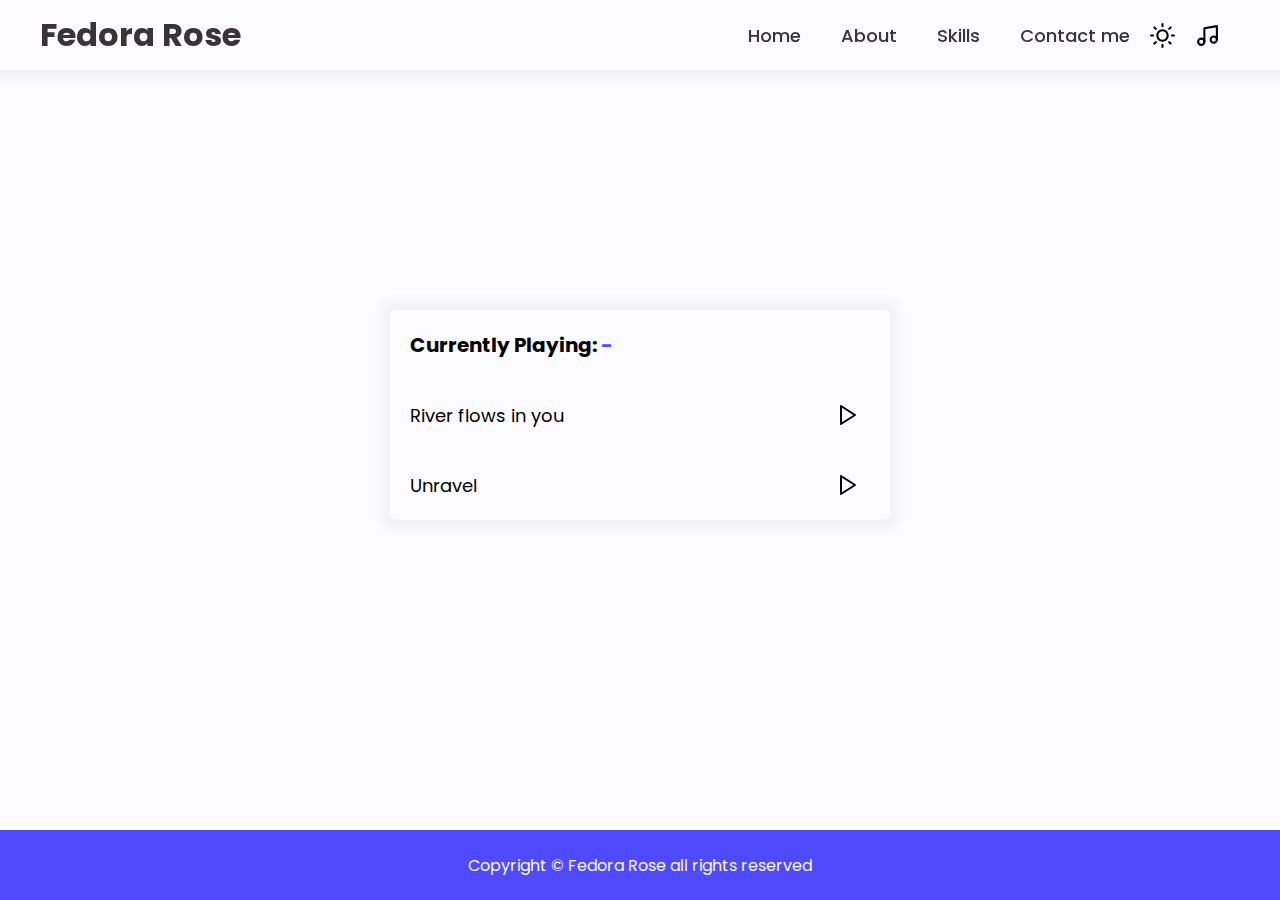
==== music.html @ decb3b83 "Add files via upload" ====
<!DOCTYPE html>
<html lang="en">
<head>
    <meta charset="UTF-8">
    <meta http-equiv="X-UA-Compatible" content="IE=edge">
    <meta name="viewport" content="width=device-width, initial-scale=1.0">
    <link rel="stylesheet" href="styles.css">
    

    <title>Fedora Rose</title>
</head>
<body>
    <div class="navbar">
        <h1>Fedora Rose</h1>
        <div>
            <li><a href="index.html#welcome-section">Home</a></li>
            <li><a href="index.html#about-section">About</a></li>
            <li><a href="index.html#skill-section">Skills</a></li>
            <li><a href="index.html#footer">Contact me</a></li>
            <img src="assets/sun.svg" width="25px">
            <img src="assets/music.svg" width="25px" style="margin-left: 20px;">
        </div>
        
    </div>
<div class="music-section">
    <div class="music-wrapper">
        <h1>Currently Playing: <span id="current_song">-</span></h1>
        <ul>
            <li onclick="play_music('river_flows_in_you')">
                <p>River flows in you</p>
                <img src="assets/play.svg" style="margin-right: 50px;">
            </li>
                <li onclick="play_music('unravel')">
                <p>Unravel</p>
                <img src="assets/play.svg" style="margin-right: 50px;">
            </li>
        </ul>
    </div>
</div>

    <div class="footer" id="footer" style="bottom: 0px;">
        <p>Copyright © Fedora Rose all rights reserved</p>
    </div>
    <script src="music.js"></script>
</body>
</html>
---- styles.css ----
@import url('https://fonts.googleapis.com/css2?family=Poppins:wght@400;500;600&display=swap');
* {
    margin: 0;
    padding: 0;
}
body {
    background: #fcfbff;
}
html {
    scroll-behavior: smooth;
}
.navbar {
    background-color: #fcfbff;
    width: 100%;
    height: 70px;
    box-shadow: 0px 0px 10px 10px #f3f2f6;
    display: flex;
    align-items: center;
    justify-content: space-between;
    position: fixed;
    z-index: 100;
}
.navbar h1 {
    color: #393436;
    margin: 40px;
    font-family: 'Poppins', sans-serif;
}
.navbar div {
    display: flex;
    align-items: top;
    list-style-type: none;
    font-family: 'Poppins', sans-serif;
    margin-right: 60px;
}
.navbar div li {
    margin: 20px;
    font-size: 18px;
    cursor: pointer;
}


.welcome-section {
    width: 100%;
    height: 100vh;
    display: flex;
    align-items: center;
    background: url(assets/bg.png) no-repeat right;
    justify-content: space-between;
}
.welcome-section .content {
    margin-left: 40px;
}
.welcome-section .content h1 {
    font-family: 'Poppins', sans-serif;
    font-size: 60px;
    font-weight: 600;
}
.welcome-section .content h2 {
    font-family: 'Poppins', sans-serif;
    opacity: 60%;
}


.welcome-section .content p {
    font-family: 'Poppins', sans-serif;
    color: #929098;
    font-size: 18px;
}
button {
    font-size: 18px;
    background-color: #504aff;
    border: none;
    color: #fcfbff;
    padding: 10px 20px;
    margin-top: 20px;
    border-radius: 6px;
    cursor: pointer;
    transition: box-shadow 0.2s;
}
button:hover {
    box-shadow: 0px 0px 20px 0px #504aff;
    transition: box-shadow 0.2s;
}




.about {
    background: #fcfbff;
    width: 100%;
}
.about h1 {
    font-family: 'Poppins', sans-serif;
    font-size: 40px;
    padding-top: 70px;
    text-align: center;
}
.about h2 {
    font-family: 'Poppins', sans-serif;
    text-align: center;
    font-size: 20px;
    color: #929098;
}

.about .content {
    width: 100%;
    display: flex;
    justify-content: space-evenly;
}
.about .content .pf {
    background: url('assets/pf.jpg') no-repeat center;
    height: 300px;
    width: 400px;
    background-size: cover;
    border-radius: 6px;
    margin: 20px;
}
.about .content .right {
    height: 300px;
    width: 400px;
    margin: 20px;
    font-family: 'Poppins', sans-serif;
    font-size: 18px;
}

.about .content .right .count {
    display: flex;
    justify-content: space-between;
    width: 400px;
}
.about .content .right .count .card h1 {
    font-size: 30px;
    text-align: center;
}
.about .content .right .count .card p {
    text-align: center;
}




.skills {
    background: #fcfbff;
    width: 100%;
}
.skills h1 {
    font-family: 'Poppins', sans-serif;
    font-size: 40px;
    padding-top: 70px;
    text-align: center;
}
.skills h2 {
    font-family: 'Poppins', sans-serif;
    text-align: center;
    font-size: 20px;
    color: #393436;
}
.skills .content {
    display: grid;
    justify-content: center;
    grid-template-columns: auto auto auto;
}
.skills .content .card {
    width: 300px;
    margin: 20px;
    padding: 20px;
    box-shadow: 0px 0px 10px 10px #f3f2f6;
    border-radius: 6px;
}
.skills .content .card h2 {
    text-align: left;
    font-size: 25px;
}

.skills .content .card h3 {
    font-family: 'Poppins', sans-serif;
    color: #929098;
}
.skills .content .card .bar {
    background: #504aff;
    border-radius: 6px;
}



.contact-me h1 {
    font-family: 'Poppins', sans-serif;
    font-size: 40px;
    padding-top: 50px;
    text-align: center;
}


@media screen and (max-width: 1100px) {
    .skills .content {
        display: grid;
        justify-content: center;
        grid-template-columns: auto auto ;
    }
}

@media screen and (max-width: 830px) {
    .navbar div {
        display: none;
    }
}

@media screen and (max-width: 740px) {
    .skills .content {
        display: grid;
        justify-content: center;
        grid-template-columns: auto ;
    }
    .about .content {
        width: 100%;
        display: grid;
        justify-content: space-evenly;
    }
    .about .button-wrapper {
        display: flex;
        justify-content: center;
    }
    .about .right p {
        text-align: center;
    }
}

.footer {
    width: 100%;
    height: 70px;
    background: #504aff;
    display: flex;
    justify-content: center;
    align-items: center;
}
.footer p {
    color: #fcfbff;
    font-family: 'Poppins';
}

a {
    color: #393436;
    text-decoration: none;
    font-size: 18px;
    font-weight: 500;
}

.music-section {
    width: 100%;
    height: calc(100vh - 70px);
    display: flex;
    justify-content: center;
    align-items: center;
}
.music-section .music-wrapper {
    box-shadow: 0px 0px 10px 10px #f3f2f6;
    width: 500px;
    border-radius: 6px;
    overflow: hidden;
}
.music-section .music-wrapper ul {
    list-style-type: none;
}
.music-section .music-wrapper ul li {
    width: 100%;
    height: 70px;
    display: flex;
    align-items: center;
    padding-left: 20px;
    font-family: 'Poppins', sans-serif;
    font-size: 18px;
    cursor: pointer;
    justify-content: space-between;

}
.music-section .music-wrapper ul li:hover {
    background-color: #e9e9e9;
}
.music-section .music-wrapper ul li:active {
    background-color: #e9e9e9;
}
.music-section .music-wrapper h1 {
    font-family: 'Poppins', sans-serif;
    margin: 20px;
    font-size: 20px;
}
#current_song {
    color: #504aff;
}
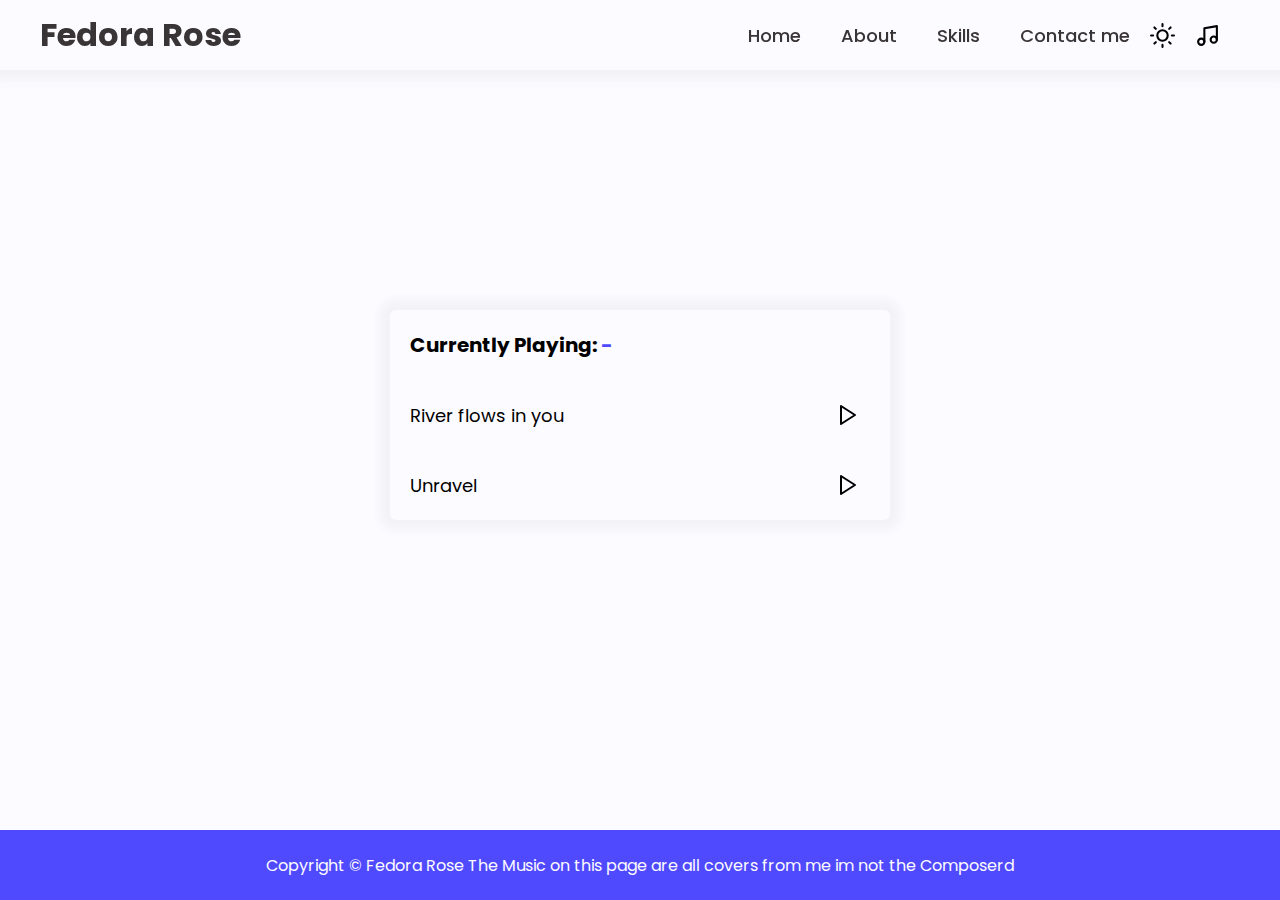
==== commit 5f00af0e: "Update music.html" ====
--- a/music.html
+++ b/music.html
@@ -39,7 +39,7 @@
 </div>
 
     <div class="footer" id="footer" style="bottom: 0px;">
-        <p>Copyright © Fedora Rose all rights reserved</p>
+        <p>Copyright © Fedora Rose The Music on this page are all covers from me im not the Composerd</p>
     </div>
     <script src="music.js"></script>
 </body>
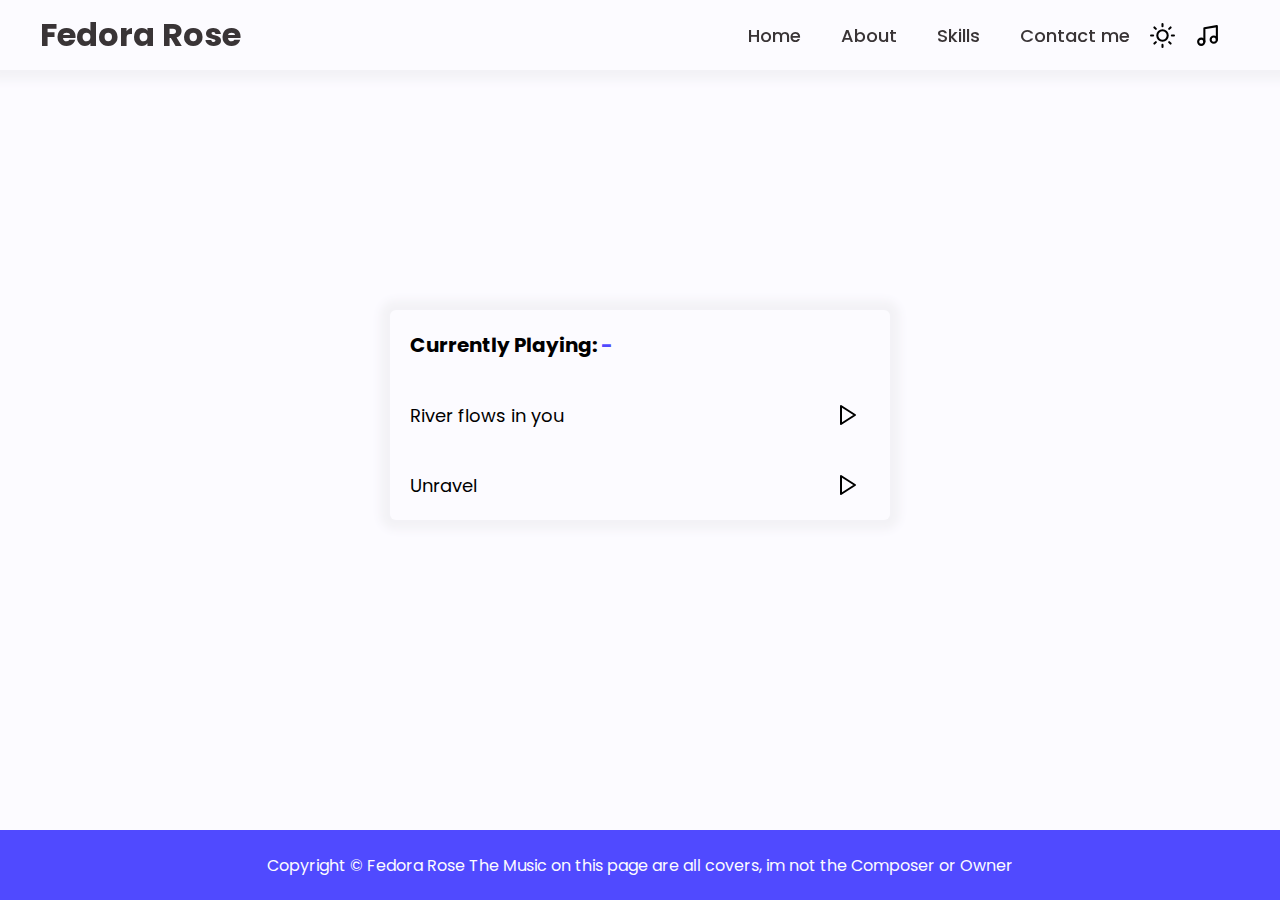
==== commit 091b823c: "Update music.html" ====
--- a/music.html
+++ b/music.html
@@ -39,7 +39,7 @@
 </div>
 
     <div class="footer" id="footer" style="bottom: 0px;">
-        <p>Copyright © Fedora Rose The Music on this page are all covers from me im not the Composerd</p>
+        <p>Copyright © Fedora Rose The Music on this page are all covers, im not the Composer or Owner</p>
     </div>
     <script src="music.js"></script>
 </body>
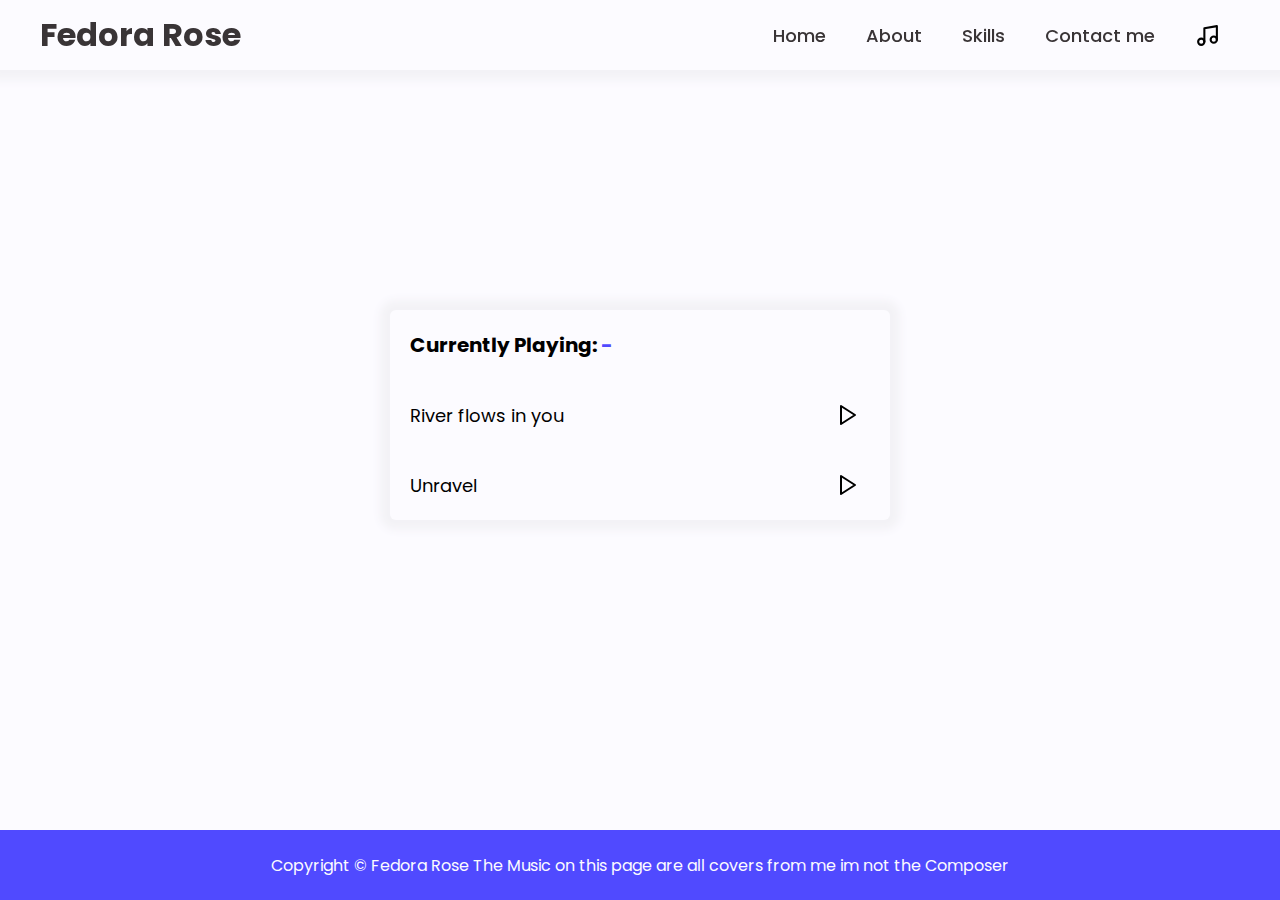
==== commit 2c2b5027: "Add files via upload" ====
--- a/music.html
+++ b/music.html
@@ -10,6 +10,17 @@
     <title>Fedora Rose</title>
 </head>
 <body>
+
+    <div id="hidden_nav" class="hidden-navbar">
+        <ul>
+            <li><a onclick="hide_nav()"href="index.html#welcome-section">Home</a></li>
+            <li><a onclick="hide_nav()"href="index.html#about-section">About</a></li>
+            <li><a onclick="hide_nav()"href="index.html#skill-section">Skills</a></li>
+            <li><a onclick="hide_nav()"href="index.html#footer">Contact me</a></li>
+            <li><a onclick="hide_nav()"href="music.html">Music</a></li>
+            <li onclick="hide_nav()"><a href="#">Back</a></li>
+        </ul>
+    </div>
     <div class="navbar">
         <h1>Fedora Rose</h1>
         <div>
@@ -17,10 +28,9 @@
             <li><a href="index.html#about-section">About</a></li>
             <li><a href="index.html#skill-section">Skills</a></li>
             <li><a href="index.html#footer">Contact me</a></li>
-            <img src="assets/sun.svg" width="25px">
             <img src="assets/music.svg" width="25px" style="margin-left: 20px;">
         </div>
-        
+        <img src="assets/menu.svg" class="menu" style="display: none;" onclick="show_nav()">
     </div>
 <div class="music-section">
     <div class="music-wrapper">
@@ -39,8 +49,23 @@
 </div>
 
     <div class="footer" id="footer" style="bottom: 0px;">
-        <p>Copyright © Fedora Rose The Music on this page are all covers, im not the Composer or Owner</p>
+        <p>Copyright © Fedora Rose The Music on this page are all covers from me im not the Composer</p>
     </div>
     <script src="music.js"></script>
+    <script>
+        let toggled_nav = document.getElementById('hidden_nav');
+
+        const show_nav = () => {
+            toggled_nav.classList.remove('hidden-navbar');
+            toggled_nav.classList.add('showed-navbar');
+        }
+        
+        const hide_nav = () => {
+            toggled_nav.classList.remove('showed-navbar');
+            toggled_nav.classList.add('hidden-navbar')
+        }
+        
+        
+    </script>
 </body>
 </html>
--- a/styles.css
+++ b/styles.css
@@ -58,6 +58,9 @@
 .welcome-section .content h2 {
     font-family: 'Poppins', sans-serif;
     opacity: 60%;
+}
+.welcome-section p {
+    width: 350px;
 }
 
 
@@ -128,6 +131,11 @@
     justify-content: space-between;
     width: 400px;
 }
+.about .content .right .count .card {
+    display: grid;
+    justify-items: center;
+    width: 200px;
+}
 .about .content .right .count .card h1 {
     font-size: 30px;
     text-align: center;
@@ -203,6 +211,10 @@
     .navbar div {
         display: none;
     }
+    .navbar .menu {
+        display: block !important;
+        margin-right: 40px;
+    }
 }
 
 @media screen and (max-width: 740px) {
@@ -214,7 +226,7 @@
     .about .content {
         width: 100%;
         display: grid;
-        justify-content: space-evenly;
+        justify-items: center !important;
     }
     .about .button-wrapper {
         display: flex;
@@ -222,7 +234,27 @@
     }
     .about .right p {
         text-align: center;
-    }
+        margin: auto;
+        font-size: 17px;
+    }
+}
+@media screen and (max-width: 410px) {
+    .about .content .pf {
+        width: 300px;
+    }
+}
+@media screen and (max-width: 380px) {
+    .welcome-section h1 {
+    font-size: 50px !important;
+    }
+    .welcome-section button {
+        font-size: 25px;
+    }
+}
+@media screen and (max-width: 324px) {
+    .welcome-section h1 {
+        font-size: 45px !important;
+        }
 }
 
 .footer {
@@ -286,4 +318,83 @@
 }
 #current_song {
     color: #504aff;
+}
+
+
+.showed-navbar {
+    position: absolute;
+    z-index: 200;
+    background: #fcfbff;
+    width: 100%;
+    height: 100vh;
+    display: flex !important;
+    justify-content: center;
+    align-items: center;
+    position: fixed;
+    animation: navbar-show 0.5s;
+    left: 0;
+}
+.showed-navbar ul {
+    list-style-type: none;
+    font-family: 'Poppins';
+}
+.showed-navbar ul li {
+    margin: 20px;
+    animation-delay: 2s;
+    animation: navbar-items-toggle 1s;
+
+    
+}
+.showed-navbar ul li a {
+    font-size: 25px;
+}
+
+@keyframes navbar-show {
+    0% {
+        left: -100%;
+    }
+    100% {
+        left: 0;
+    }
+}
+@keyframes navbar-hide {
+    0% {
+        left: 0px;
+    }
+    100% {
+        left: -100%;
+    }
+}
+@keyframes navbar-items-toggle {
+    0% {
+        opacity: 0;
+    }
+}
+.hidden-navbar {
+    position: absolute;
+    z-index: 200;
+    background: #fcfbff;
+    width: 100%;
+    height: 100vh;
+    display: flex !important;
+    justify-content: center;
+    align-items: center;
+    position: fixed;
+    left: -100%;
+    animation: navbar-hide 0.5s;
+}
+
+.hidden-navbar  ul {
+    list-style-type: none;
+    font-family: 'Poppins';
+}
+.hidden-navbar  ul li {
+    margin: 20px;
+    animation-delay: 2s;
+    animation: navbar-items-toggle 1s;
+
+    
+}
+.hidden-navbar  ul li a {
+    font-size: 25px;
 }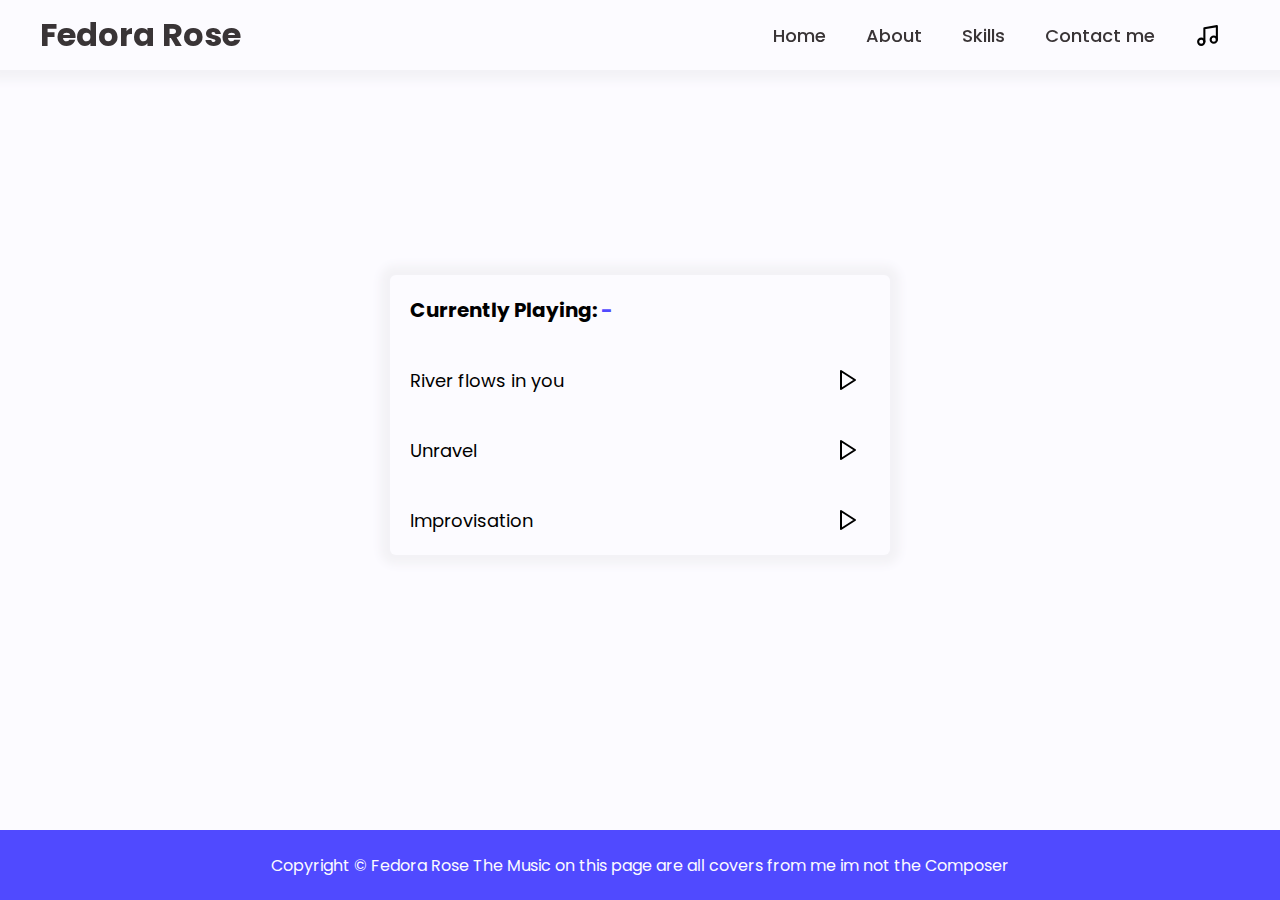
==== commit 47f320b8: "Update music.html" ====
--- a/music.html
+++ b/music.html
@@ -44,6 +44,10 @@
                 <p>Unravel</p>
                 <img src="assets/play.svg" style="margin-right: 50px;">
             </li>
+            <li onclick="play_music('improvisation')">
+                <p>Improvisation</p>
+                <img src="assets/play.svg" style="margin-right: 50px;">
+            </li>
         </ul>
     </div>
 </div>
